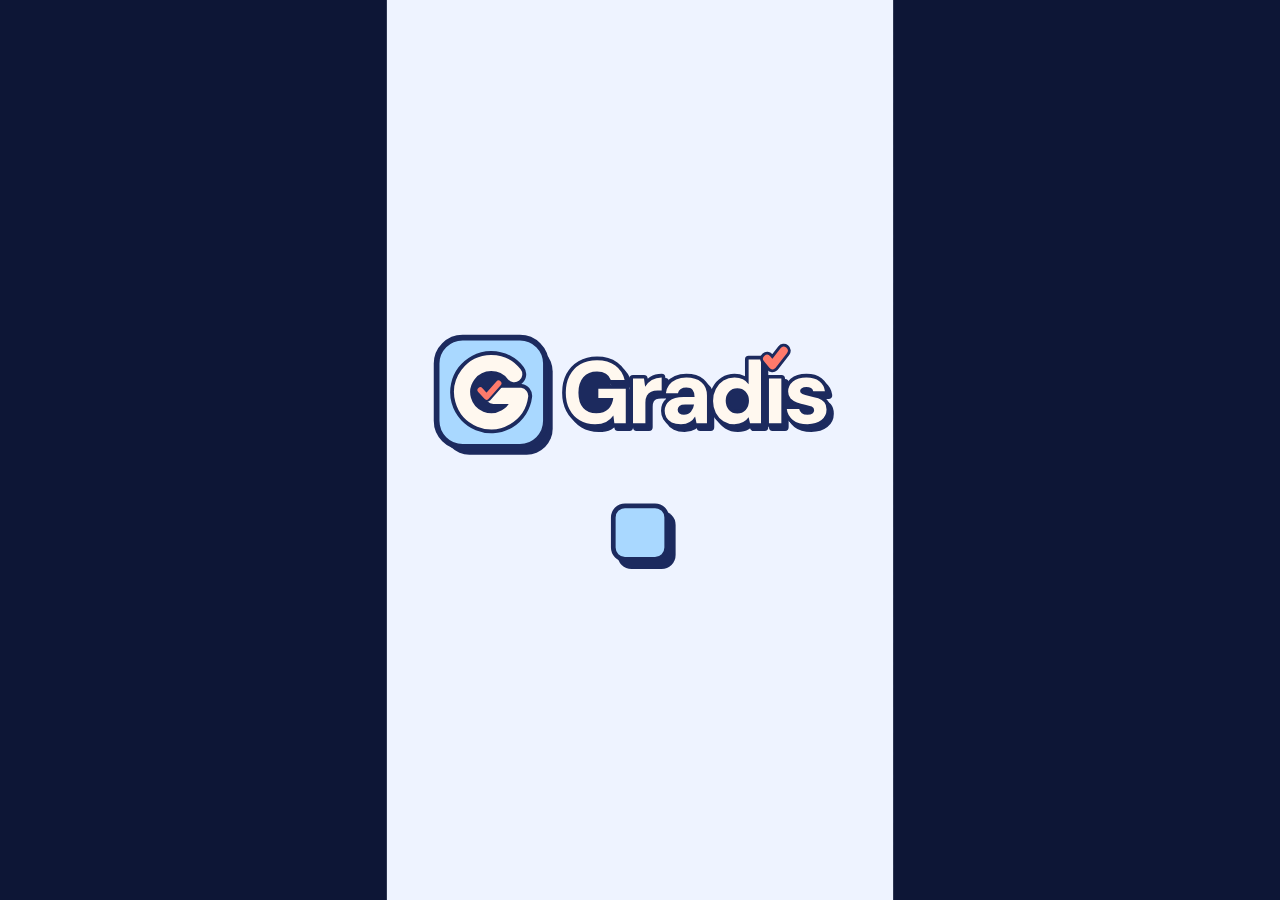
==== index.html @ 7aa8ae14 "update" ====
<!DOCTYPE html>
<html lang="en"><head><meta charset="utf-8">
<meta name="viewport" content="width=device-width,initial-scale=1,viewport-fit=cover,interactive-widget=resizes-content">
<title>Gradis</title>
<meta name="description" content="Gradis: practise quizzes, track your grades.">
<meta name="theme-color" content="#1c2a5e">
<meta name="mobile-web-app-capable" content="yes"><meta name="apple-mobile-web-app-capable" content="yes">
<meta name="apple-mobile-web-app-status-bar-style" content="black-translucent"><meta name="apple-mobile-web-app-title" content="Gradis">
<link rel="manifest" href="manifest.webmanifest">
<link rel="icon" type="image/png" sizes="32x32" href="icons/favicon-32.png">
<link rel="apple-touch-icon" href="icons/apple-touch-icon.png">
<link rel="stylesheet" href="css/fonts.css">
<link rel="stylesheet" href="css/style.css">
</head><body>
<div id="st"><div id="app"></div></div>
<noscript><p style="color:#fff;padding:24px;font-family:sans-serif">Gradis needs JavaScript to run.</p></noscript>
<script src="js/util.js"></script>
<script src="js/logo.js"></script>
<script src="js/store.js"></script>
<script src="js/marking.js"></script>
<script src="js/screens.js"></script>
<script src="js/quiz.js"></script>
<script src="js/events.js"></script>
<script src="js/main.js"></script>
</body></html>
---- css/fonts.css ----
/* DM Sans (SIL Open Font License 1.1, see fonts/OFL.txt) - bundled so the app works offline */
@font-face{font-family:'DM Sans';font-style:normal;font-weight:500;font-display:swap;src:url(../fonts/DMSans-Medium.woff2) format('woff2')}
@font-face{font-family:'DM Sans';font-style:normal;font-weight:700;font-display:swap;src:url(../fonts/DMSans-Bold.woff2) format('woff2')}
@font-face{font-family:'DM Sans';font-style:normal;font-weight:800;font-display:swap;src:url(../fonts/DMSans-ExtraBold.woff2) format('woff2')}
---- css/style.css ----
*{box-sizing:border-box;margin:0;padding:0;-webkit-tap-highlight-color:transparent}
:root{--navy:#1c2a5e;--y:#ffcb3d;--yd:#c98a00;--cor:#ff7a59;--cord:#c4492b;--teal:#2fb5a3;--teald:#1d8174;--blu:#5b8cff;--blud:#3a5fc4;--sh:#7d97d1;--bg:#eef3ff;--ink2:#5b6a9a;--ok:#2fb5a3;--bad:#ff7a59;--part:#ffcb3d}
html,body{width:100%;height:100%;position:fixed;inset:0;background:var(--bg);overflow:hidden;font-family:'DM Sans',system-ui,sans-serif;color:var(--navy)}
button{font-family:inherit;color:inherit}
#st{position:fixed;left:0;top:0;width:100vw;height:100vh;transform-origin:0 0;overflow:hidden;background:var(--bg);
 background-image:radial-gradient(rgba(91,140,255,.22) 1.6px,transparent 1.8px);background-size:24px 24px}
.scr{position:absolute;inset:0;display:flex;flex-direction:column}
/* page transitions: new screen slides in, the old one slides out and fades (direction set from JS: --dx / --ox) */
.scr.an{animation:pin .36s cubic-bezier(.22,1,.36,1) both}
.scr.out{pointer-events:none;animation:pout .24s cubic-bezier(.5,0,1,1) both}
@keyframes pin{from{opacity:0;transform:translateX(var(--dx,38px))}}
@keyframes pout{to{opacity:0;transform:translateX(var(--ox,-26px))}}
.body{flex:1;overflow-y:auto;padding:0 20px 24px;scrollbar-width:none}
.body::-webkit-scrollbar{display:none}
/* shared bits */
.card{background:#fff;border-radius:16px;box-shadow:1px 1px 0 var(--sh),2px 2px 0 var(--sh),3px 3px 0 var(--sh),4px 4px 0 var(--sh)}
.btn{height:60px;border-radius:15px;border:0;font:800 17px 'DM Sans';letter-spacing:.06em;cursor:pointer;color:var(--navy);background:var(--y);box-shadow:1px 1px 0 var(--yd),2px 2px 0 var(--yd),3px 3px 0 var(--yd),4px 4px 0 var(--yd);transition:transform .08s,box-shadow .08s}
.btn:active:not(.off){transform:translate(3px,3px);box-shadow:1px 1px 0 var(--yd)}
.btn.w{background:#fff;box-shadow:1px 1px 0 var(--sh),2px 2px 0 var(--sh),3px 3px 0 var(--sh),4px 4px 0 var(--sh)}
.btn.w:active:not(.off){box-shadow:1px 1px 0 var(--sh)}
.btn.off{background:#dfe6f7;color:#97a5c9;box-shadow:1px 1px 0 #c3cde8,2px 2px 0 #c3cde8,3px 3px 0 #c3cde8,4px 4px 0 #c3cde8;cursor:not-allowed}
.btn.nope{animation:nope .35s}
@keyframes nope{25%{transform:translateX(-7px)}75%{transform:translateX(7px)}}
.chip{display:inline-flex;align-items:center;gap:6px;height:28px;padding:0 11px;border-radius:9px;font:800 11px 'DM Sans';letter-spacing:.09em;background:#e3ebff;color:var(--navy)}
.chip.y{background:var(--y)}.chip.t{background:#cdf1ec;color:var(--teald)}.chip.c{background:#ffdcd2;color:var(--cord)}.chip.n{background:var(--navy);color:#fff}
.lbl{font:800 11px 'DM Sans';letter-spacing:.2em;color:var(--ink2)}
.iconb{width:44px;height:44px;border-radius:13px;border:0;background:#fff;display:grid;place-items:center;cursor:pointer;box-shadow:1px 1px 0 var(--sh),2px 2px 0 var(--sh),3px 3px 0 var(--sh)}
.iconb:active{transform:translate(2px,2px);box-shadow:1px 1px 0 var(--sh)}
.iconb svg{width:22px;height:22px}
.toast{position:absolute;left:50%;bottom:120px;transform:translateX(-50%);background:var(--navy);color:#fff;font:800 12px 'DM Sans';letter-spacing:.12em;padding:10px 16px;border-radius:10px;z-index:50;white-space:nowrap;animation:ts 1.8s forwards;box-shadow:2px 2px 0 #0d1636}
@keyframes ts{0%{opacity:0;transform:translate(-50%,10px)}12%,80%{opacity:1;transform:translate(-50%,0)}100%{opacity:0}}
/* home */
.top{display:flex;align-items:center;gap:12px;padding:26px 20px 14px}
.logo{display:flex;align-items:center;gap:10px;flex:1}
.lm{width:44px;height:44px;border-radius:13px;background:var(--navy);display:grid;place-items:center;color:var(--y);font:800 26px 'DM Sans';box-shadow:1px 1px 0 #0d1636,2px 2px 0 #0d1636,3px 3px 0 #0d1636}
.lw{font:800 26px 'DM Sans';letter-spacing:.01em}
.hi{padding:6px 20px 14px}.hi h1{font-size:30px;font-weight:800;line-height:1.1}.hi p{font-weight:700;color:var(--ink2);margin-top:6px;font-size:15px}
.cont{display:flex;align-items:center;gap:14px;padding:16px;margin:0 20px 22px;cursor:pointer;background:var(--navy);color:#fff;box-shadow:1px 1px 0 #0d1636,2px 2px 0 #0d1636,3px 3px 0 #0d1636,4px 4px 0 #0d1636}
.cont b{font-size:19px;display:block}.cont small{font-weight:700;opacity:.75;font-size:13px}
.ring{width:56px;height:56px;border-radius:50%;display:grid;place-items:center;flex:none;font:800 14px 'DM Sans'}
.ring i{width:42px;height:42px;border-radius:50%;background:#fff;color:var(--navy);display:grid;place-items:center;font-style:normal}
.sgrid{display:grid;grid-template-columns:1fr 1fr;gap:16px;padding:0 20px}
.sc{padding:16px 14px 14px;cursor:pointer;position:relative;color:#fff;border-radius:18px;overflow:hidden;min-height:176px;display:flex;flex-direction:column}
.sc .ib{width:60px;height:60px;border-radius:16px;background:rgba(255,255,255,.22);display:grid;place-items:center;margin-bottom:12px}
.sc .ib svg{width:38px;height:38px}
.sc b{font-size:21px;font-weight:800;display:block}.sc small{font-weight:700;opacity:.85;font-size:13px;margin-top:2px}
.sc .pr{margin-top:auto;height:10px;border-radius:6px;background:rgba(0,0,0,.18);overflow:hidden}.sc .pr i{display:block;height:100%;background:#fff;border-radius:6px}
.sc:active{transform:translate(2px,2px)}
.sc.soon{background:#dfe6f7!important;color:#97a5c9;box-shadow:1px 1px 0 #c3cde8,2px 2px 0 #c3cde8,3px 3px 0 #c3cde8,4px 4px 0 #c3cde8;cursor:default}
.nav{display:flex;gap:12px;padding:12px 20px 22px;background:linear-gradient(180deg,transparent,var(--bg) 30%)}
.nav button{flex:1;height:58px;border-radius:15px;border:0;font:800 14px 'DM Sans';letter-spacing:.08em;background:#fff;color:var(--ink2);cursor:pointer;box-shadow:1px 1px 0 var(--sh),2px 2px 0 var(--sh),3px 3px 0 var(--sh);display:flex;align-items:center;justify-content:center;gap:8px}
.nav button svg{width:22px;height:22px}
.nav button.on{background:var(--navy);color:#fff;box-shadow:1px 1px 0 #0d1636,2px 2px 0 #0d1636,3px 3px 0 #0d1636}
/* header for inner pages */
.ph{display:flex;align-items:center;gap:12px;padding:24px 20px 14px}
.ph h2{flex:1;font-size:24px;font-weight:800}
.hero{margin:0 20px 18px;padding:20px;color:#fff;border-radius:18px;position:relative;overflow:hidden}
.hero h1{font-size:30px;font-weight:800;line-height:1.1}.hero p{font-weight:700;opacity:.9;margin-top:6px}
.qrow{display:flex;align-items:center;gap:14px;padding:14px;margin-bottom:14px;cursor:pointer}
.qrow:active{transform:translate(2px,2px)}
.qn{width:52px;height:52px;border-radius:14px;color:#fff;display:grid;place-items:center;font:800 20px 'DM Sans';flex:none}
.qrow b{font-size:18px;display:block}.qrow .chips{display:flex;gap:6px;flex-wrap:wrap;margin-top:7px}
.gr{width:46px;height:46px;border-radius:12px;background:var(--y);display:grid;place-items:center;font:800 22px 'DM Sans';flex:none;box-shadow:1px 1px 0 var(--yd),2px 2px 0 var(--yd)}
.gr.n{background:#e3ebff;color:var(--ink2);box-shadow:none;font-size:13px}
/* landing */
.stats{display:grid;grid-template-columns:repeat(3,1fr);gap:12px;margin:0 20px 16px}
.stat{padding:12px 6px;text-align:center}.stat b{display:block;font-size:24px;font-weight:800}.stat small{font:800 10px 'DM Sans';letter-spacing:.14em;color:var(--ink2)}
.seg3{display:grid;grid-template-columns:repeat(3,1fr);gap:8px;margin:8px 20px 6px}
.seg3 button{min-height:76px;border-radius:14px;border:0;background:#fff;cursor:pointer;padding:8px 4px;box-shadow:1px 1px 0 var(--sh),2px 2px 0 var(--sh),3px 3px 0 var(--sh);font:800 14px 'DM Sans';display:flex;flex-direction:column;align-items:center;gap:3px}
.seg3 button small{font:700 10px 'DM Sans';color:var(--ink2);line-height:1.25;padding:0 4px}
.seg3 button.on{background:var(--y);box-shadow:1px 1px 0 var(--yd),2px 2px 0 var(--yd),3px 3px 0 var(--yd)}.seg3 button.on small{color:var(--navy)}
.inst{padding:16px 18px;margin:16px 20px 0}.inst li{margin:8px 0 0 18px;font-weight:600;font-size:14px;line-height:1.35}
.foot{padding:12px 20px 24px;display:flex;gap:12px;flex:none}
.foot .btn{flex:1}
/* quiz */
.qtop{display:flex;align-items:center;gap:12px;padding:22px 20px 10px;flex:none}
.segs{flex:1;display:flex;gap:5px}
.segs i{flex:1;height:10px;border-radius:5px;background:#d4def5}
.segs i.d{background:var(--navy)}.segs i.cur{background:var(--y);box-shadow:0 0 0 2px var(--navy)}.segs i.ok{background:var(--ok)}.segs i.bad{background:var(--bad)}.segs i.part{background:var(--part)}
.tmr{height:38px;padding:0 12px;border-radius:11px;background:var(--navy);color:#fff;font:800 16px 'DM Sans';display:flex;align-items:center;gap:6px;min-width:84px;justify-content:center}
.tmr.u{background:var(--cor);animation:ur .6s ease-in-out infinite alternate}
@keyframes ur{to{transform:scale(1.07)}}
.qmeta{display:flex;gap:8px;align-items:center;margin:6px 0 12px;flex-wrap:wrap}
.qcard{padding:18px 18px;font-size:19px;font-weight:700;line-height:1.4;margin-bottom:16px}
.qcard pre{background:#eef3ff;border-radius:10px;padding:10px 12px;font:600 14px/1.5 ui-monospace,Menlo,monospace;margin-top:10px;white-space:pre;overflow:auto}
.qcard code{background:#eef3ff;border-radius:6px;padding:1px 6px;font:700 .85em ui-monospace,Menlo,monospace}
.mx{font-family:'STIX Two Text','Times New Roman',serif;font-style:italic;font-weight:600}
.qimg{margin-top:12px;border-radius:12px;background:#fff;border:2px solid #d4def5;padding:8px}
.opt{display:flex;align-items:center;gap:12px;width:100%;min-height:62px;padding:10px 14px;margin-bottom:12px;border:0;border-radius:15px;background:#fff;text-align:left;font:700 17px 'DM Sans';cursor:pointer;box-shadow:1px 1px 0 var(--sh),2px 2px 0 var(--sh),3px 3px 0 var(--sh);transition:transform .08s}
.opt:active{transform:translate(2px,2px)}
.opt .k{width:36px;height:36px;border-radius:10px;background:#e3ebff;display:grid;place-items:center;font:800 15px 'DM Sans';flex:none}
.opt.sel{background:#fff6d6;box-shadow:0 0 0 3px var(--y),1px 1px 0 var(--yd),2px 2px 0 var(--yd),3px 3px 0 var(--yd)}.opt.sel .k{background:var(--y)}
.opt.ok{background:#d9f5f0;box-shadow:0 0 0 3px var(--ok),2px 2px 0 var(--teald)}.opt.ok .k{background:var(--ok);color:#fff}
.opt.bad{background:#ffe3dc;box-shadow:0 0 0 3px var(--bad),2px 2px 0 var(--cord)}.opt.bad .k{background:var(--bad);color:#fff}
.opt.miss{box-shadow:0 0 0 3px var(--ok) inset,1px 1px 0 var(--sh)}
.opt.lock{cursor:default}
.opt .cb{border-radius:8px}
.tf{display:grid;grid-template-columns:1fr 1fr;gap:14px}
.tf .opt{min-height:120px;flex-direction:column;justify-content:center;font-size:24px;margin:0}.tf .opt .k{width:54px;height:54px;font-size:26px;border-radius:15px}
.note{font:700 15px/1.35 'DM Sans';color:var(--navy);opacity:.82;margin:0 0 14px;letter-spacing:.01em}
.inp{width:100%;height:60px;border-radius:14px;border:3px solid #c3cde8;background:#fff;padding:0 16px;font:700 20px 'DM Sans';color:var(--navy);outline:none}
.inp:focus{border-color:var(--blu);box-shadow:0 0 0 4px rgba(91,140,255,.25)}
.inp.ok{border-color:var(--ok);background:#d9f5f0}.inp.bad{border-color:var(--bad);background:#ffe3dc}
.gw{white-space:nowrap}.gw .gap{margin-right:1px}.gap{display:inline-block;width:92px;height:40px;vertical-align:middle;margin:0 4px;border-radius:10px;border:3px solid #c3cde8;background:#f4f7ff;text-align:center;font:800 18px 'DM Sans';color:var(--navy);outline:none}
.gap:focus{border-color:var(--blu)}.gap.ok{border-color:var(--ok);background:#d9f5f0}.gap.bad{border-color:var(--bad);background:#ffe3dc}
.nrow{display:flex;gap:12px}.nrow .inp:first-child{flex:1}.nrow .u{width:130px;flex:none;text-align:center}
.mt{display:grid;grid-template-columns:1fr 1fr;gap:14px}
.mi{position:relative;min-height:70px;padding:10px 12px 10px 14px;border-radius:14px;background:#fff;border:0;text-align:left;font:700 15px/1.25 'DM Sans';cursor:pointer;margin-bottom:12px;width:100%;box-shadow:1px 1px 0 var(--sh),2px 2px 0 var(--sh),3px 3px 0 var(--sh);border-left:10px solid #d4def5}
.mi.act{box-shadow:0 0 0 3px var(--navy),2px 2px 0 var(--navy)}
.mi.p{border-left-color:var(--pc);background:color-mix(in srgb,var(--pc) 16%,#fff)}
.mi .pn{display:inline-grid;place-items:center;width:24px;height:24px;border-radius:7px;color:#fff;font:800 13px 'DM Sans';margin-right:9px;vertical-align:middle}.mi{padding-right:40px}.mi .b{position:absolute;right:8px;top:8px;width:24px;height:24px;border-radius:50%;background:var(--pc);color:#fff;font:800 12px 'DM Sans';display:grid;place-items:center}
.mi.ok{outline:3px solid var(--ok)}.mi.bad{outline:3px solid var(--bad)}
.ord{display:flex;align-items:center;gap:10px;min-height:68px;padding:10px 10px 10px 12px;margin-bottom:12px;border-radius:15px;background:#fff;font:700 15px/1.3 'DM Sans';box-shadow:1px 1px 0 var(--sh),2px 2px 0 var(--sh),3px 3px 0 var(--sh);touch-action:none}
.ord .n{width:34px;height:34px;border-radius:10px;background:var(--navy);color:#fff;display:grid;place-items:center;font:800 15px 'DM Sans';flex:none}
.ord .t{flex:1}.ord .hd{width:34px;height:44px;display:grid;place-items:center;cursor:grab;color:#97a5c9;flex:none}
.ord .ar{display:flex;flex-direction:column;gap:4px}.ord .ar button{width:34px;height:20px;border:0;border-radius:6px;background:#e3ebff;cursor:pointer;display:grid;place-items:center;font-size:11px}
.ord.drag{transform:scale(1.03);box-shadow:0 0 0 3px var(--y),6px 10px 18px rgba(28,42,94,.25);z-index:3;position:relative}
.ord.ok{outline:3px solid var(--ok)}.ord.bad{outline:3px solid var(--bad)}
.dia{position:relative}.dia svg,.qimg svg{width:100%;height:auto;display:block}
.dia .dot{position:absolute;width:52px;height:52px;margin:-26px 0 0 -26px;border-radius:50%;border:3px dashed var(--blu);background:rgba(91,140,255,.18);display:grid;place-items:center;font:800 14px 'DM Sans';cursor:pointer;color:var(--blud);animation:dp 1.4s ease-in-out infinite}
@keyframes dp{50%{box-shadow:0 0 0 7px rgba(91,140,255,.2)}}
.dia .dot.f{animation:none;border-style:solid;background:var(--navy);color:#fff;width:auto;min-width:64px;height:34px;border-radius:12px;margin:-17px 0 0 -32px;padding:0 10px;border-color:var(--navy);box-shadow:1px 1px 0 #0d1636,2px 2px 0 #0d1636}
.dia .dot.f.ok{background:var(--ok);border-color:var(--ok);box-shadow:1px 1px 0 var(--teald)}.dia .dot.f.bad{background:var(--bad);border-color:var(--bad);box-shadow:1px 1px 0 var(--cord)}
.dia .dot.sel{border-color:var(--navy)}
.tray{display:flex;gap:10px;flex-wrap:wrap;min-height:54px;padding:10px;border-radius:14px;background:#dfe7fb;border:2px dashed #aab9e0}
.lab{height:42px;padding:0 16px;border:0;border-radius:12px;background:#fff;font:800 15px 'DM Sans';cursor:pointer;box-shadow:1px 1px 0 var(--sh),2px 2px 0 var(--sh),3px 3px 0 var(--sh)}
.lab.sel{background:var(--y);box-shadow:1px 1px 0 var(--yd),2px 2px 0 var(--yd),3px 3px 0 var(--yd);transform:translateY(-3px)}
.gridw{overflow-x:auto;margin-bottom:14px;border-radius:14px}
table.g{border-collapse:separate;border-spacing:0;width:100%;background:#fff;border-radius:14px;overflow:hidden;box-shadow:1px 1px 0 var(--sh),2px 2px 0 var(--sh),3px 3px 0 var(--sh)}
table.g th{background:var(--navy);color:#fff;font:800 12px 'DM Sans';letter-spacing:.08em;padding:10px 8px;text-align:center}
table.g td{padding:6px;text-align:center;font:700 15px 'DM Sans';border-top:2px solid #e3ebff;min-width:70px}
table.g td.gv{background:#f1f5ff;color:var(--ink2)}
table.g input,table.g select{width:100%;height:42px;border-radius:10px;border:3px solid #c3cde8;background:#fff;text-align:center;font:800 16px 'DM Sans';color:var(--navy);outline:none}
table.g input:focus,table.g select:focus{border-color:var(--blu)}
table.g .ok{border-color:var(--ok);background:#d9f5f0}table.g .bad{border-color:var(--bad);background:#ffe3dc}
table.g small{display:block;font:800 11px 'DM Sans';color:var(--teald);margin-top:2px}
.qq{padding:14px 16px;margin-bottom:12px;border-radius:12px;background:#fff;border-left:8px solid var(--blu);font-weight:700;line-height:1.4;box-shadow:1px 1px 0 var(--sh),2px 2px 0 var(--sh)}
.qq b{display:block;font:800 10px 'DM Sans';letter-spacing:.18em;color:var(--ink2);margin-bottom:4px}
.part{padding:14px;margin-bottom:14px}
.part h4{display:flex;align-items:center;gap:8px;font-size:15px;font-weight:700;line-height:1.35;margin-bottom:10px}.part h4 span{width:28px;height:28px;border-radius:8px;background:var(--navy);color:#fff;display:grid;place-items:center;font-weight:800;flex:none}
.part textarea{width:100%;height:80px;border-radius:12px;border:3px solid #c3cde8;padding:10px 12px;font:600 15px 'DM Sans';color:var(--navy);resize:none;outline:none}
.part textarea:focus{border-color:var(--blu)}
.ms{margin-top:10px;display:flex;flex-direction:column;gap:8px}
.ms button{display:flex;gap:10px;align-items:center;text-align:left;border:0;border-radius:12px;padding:10px 12px;background:#eef3ff;font:600 13px/1.3 'DM Sans';cursor:pointer}
.ms button i{width:24px;height:24px;border-radius:7px;background:#fff;border:2px solid #aab9e0;flex:none;display:grid;place-items:center;font-style:normal;font-weight:800}
.ms button.t{background:#d9f5f0}.ms button.t i{background:var(--ok);border-color:var(--ok);color:#fff}
.assert .qq{border-left-color:var(--cor)}.assert .qq.r{border-left-color:var(--teal)}
/* feedback + footer */
.fb{border-radius:16px;padding:14px 16px;margin-top:6px;margin-bottom:12px;animation:fbin .35s cubic-bezier(.3,1.4,.5,1)}
@keyframes fbin{from{opacity:0;transform:translateY(14px) scale(.97)}}
.fb.ok{background:#d9f5f0;box-shadow:1px 1px 0 var(--teald),2px 2px 0 var(--teald),3px 3px 0 var(--teald)}.fb.bad{background:#ffe3dc;box-shadow:1px 1px 0 var(--cord),2px 2px 0 var(--cord),3px 3px 0 var(--cord)}.fb.part{background:#fff3cc;box-shadow:1px 1px 0 var(--yd),2px 2px 0 var(--yd),3px 3px 0 var(--yd)}.fb.study{background:#e3ebff;box-shadow:1px 1px 0 var(--sh),2px 2px 0 var(--sh),3px 3px 0 var(--sh)}
.fb h3{display:flex;align-items:center;gap:8px;font-size:19px;font-weight:800}
.fb h3 em{font-style:normal;margin-left:auto;font-size:15px;background:rgba(255,255,255,.7);padding:3px 10px;border-radius:9px}
.fb p{font-weight:600;font-size:14.5px;line-height:1.45;margin-top:7px}
.fb .ac{font-weight:800;font-size:14px;margin-top:8px}
.qfoot{flex:none;padding:10px 20px 22px;background:linear-gradient(180deg,rgba(238,243,255,0),var(--bg) 22%)}
.conf{margin-bottom:12px}
.conf .lbl{display:block;margin-bottom:7px;text-align:center}
.conf .row{display:grid;grid-template-columns:repeat(3,1fr);gap:9px}
.conf button{height:56px;border:0;border-radius:13px;background:#fff;font:800 14px 'DM Sans';cursor:pointer;box-shadow:1px 1px 0 var(--sh),2px 2px 0 var(--sh),3px 3px 0 var(--sh);display:flex;flex-direction:column;align-items:center;justify-content:center;gap:3px}
.conf button small{font:800 10px 'DM Sans';letter-spacing:.06em;color:var(--ink2)}
.conf button .bars{display:flex;gap:3px;align-items:flex-end;height:14px}.conf button .bars i{width:6px;border-radius:2px;background:#c3cde8}
.conf button.on{background:var(--navy);color:#fff;box-shadow:1px 1px 0 #0d1636,2px 2px 0 #0d1636,3px 3px 0 #0d1636;transform:translateY(-3px)}.conf button.on small{color:#c9d5ff}.conf button.on .bars i{background:var(--y)}
.conf button:active{transform:translate(2px,2px)}
.conf.lock button{pointer-events:none;opacity:.6}.conf.lock button.on{opacity:1}
.frow{display:flex;gap:12px}.frow .btn{flex:1}.frow .btn.hint{flex:none;width:100px;height:60px;font-size:14px}
.hbox{background:#fff6d6;border-left:8px solid var(--y);border-radius:12px;padding:12px 14px;font-weight:700;font-size:14px;line-height:1.4;margin-bottom:12px;animation:fbin .3s}
/* result */
.rt{padding:18px 20px 0;text-align:center}
.stamp{width:150px;height:150px;border-radius:50%;margin:8px auto 12px;display:grid;place-items:center;background:var(--y);color:var(--navy);font:800 84px 'DM Sans';box-shadow:1px 1px 0 var(--yd),2px 2px 0 var(--yd),3px 3px 0 var(--yd),4px 4px 0 var(--yd),5px 5px 0 var(--yd),6px 6px 0 var(--yd);animation:stp .6s cubic-bezier(.3,1.6,.5,1) both;transform:rotate(-6deg);position:relative}
.stamp:after{content:"";position:absolute;inset:9px;border-radius:50%;border:3px dashed rgba(28,42,94,.35)}
@keyframes stp{from{transform:scale(2.4) rotate(14deg);opacity:0}}
.rt h1{font-size:30px;font-weight:800}.rt p{font-weight:700;color:var(--ink2);margin-top:4px}
.sc2{display:grid;grid-template-columns:1fr 1fr;gap:14px;margin:18px 20px 14px}
.sc2 .card{padding:14px 10px;text-align:center}.sc2 b{display:block;font-size:34px;font-weight:800;line-height:1}.sc2 small{display:block;font:800 10px 'DM Sans';letter-spacing:.16em;color:var(--ink2);margin-top:6px}
.cal{margin:0 20px 14px;padding:16px}
.cal h4{display:flex;align-items:center;font-size:15px;font-weight:800}.cal h4 em{margin-left:auto;font-style:normal;font-size:22px}
.gauge{position:relative;height:18px;border-radius:9px;background:linear-gradient(90deg,var(--cor),#ffd9a0 45%,var(--teal));margin:14px 0 8px}
.gauge i{position:absolute;top:-6px;width:8px;height:30px;border-radius:4px;background:var(--navy);box-shadow:0 0 0 3px #fff;margin-left:-4px;transition:left .8s cubic-bezier(.3,1.4,.5,1)}
.cal p{font-weight:600;font-size:13.5px;line-height:1.4;color:var(--ink2)}
.strip{display:flex;gap:8px;margin:0 20px 14px}
.strip button{flex:1;height:46px;border-radius:12px;border:0;font:800 16px 'DM Sans';color:#fff;cursor:pointer;box-shadow:1px 1px 0 rgba(0,0,0,.25),2px 2px 0 rgba(0,0,0,.25)}
.strip .ok{background:var(--ok)}.strip .bad{background:var(--bad)}.strip .part{background:var(--part);color:var(--navy)}
/* review */
.rv{padding:14px 16px;margin-bottom:16px}
.rv .h{display:flex;align-items:center;gap:8px;margin-bottom:8px}
.rv .h .n{width:30px;height:30px;border-radius:9px;color:#fff;display:grid;place-items:center;font-weight:800;font-size:14px}
.rv .h em{margin-left:auto;font-style:normal;font:800 13px 'DM Sans'}
.rv .q{font-weight:700;font-size:15px;line-height:1.4;margin-bottom:10px}
.rv .a{display:flex;gap:8px;font-weight:700;font-size:13.5px;line-height:1.35;margin-bottom:6px}.rv .a b{flex:none;width:62px;font:800 10px 'DM Sans';letter-spacing:.12em;color:var(--ink2);padding-top:2px}
.rv .a.y span{color:var(--cord)}.rv .a.c span{color:var(--teald)}
.rv .ex{margin-top:8px;background:#eef3ff;border-radius:10px;padding:10px 12px;font-weight:600;font-size:13px;line-height:1.45}
.flag{display:flex;align-items:center;gap:8px;background:var(--cor);color:#fff;font:800 11px 'DM Sans';letter-spacing:.12em;padding:7px 12px;border-radius:10px;margin:0 0 10px;width:max-content}
.pad{padding:22px 20px 0}.rowl{display:flex;justify-content:space-between;align-items:center;margin-bottom:12px}
.lnk{border:0;background:none;font:800 11px 'DM Sans';letter-spacing:.14em;color:var(--blud);cursor:pointer}
.sc2.stats{grid-template-columns:repeat(3,1fr);gap:12px;margin:0 20px 6px}.stats .card{padding:14px 8px}.stats b{font-size:28px}
.lat{display:flex;align-items:center;gap:14px;padding:16px;color:#fff;cursor:pointer;border-radius:18px;margin-bottom:14px}
.lat .ib{width:56px;height:56px;border-radius:15px;background:rgba(255,255,255,.22);display:grid;place-items:center}.lat .ib svg{width:36px;height:36px}
.lat b{font-size:22px;font-weight:800;display:block}.lat small{font-weight:700;opacity:.9;font-size:13px}
.nxt{display:flex;align-items:center;gap:12px;padding:12px 14px;cursor:pointer}.nxt .qn{width:44px;height:44px;border-radius:12px;display:grid;place-items:center;color:#fff;font:800 17px 'DM Sans';flex:none}
.nxt b{font-size:16px;display:block}.nxt small{font:800 10px 'DM Sans';letter-spacing:.16em;color:var(--ink2)}
.bs{display:flex;align-items:center;gap:12px;padding:12px 14px;margin-bottom:12px;cursor:pointer}.bs b{font-size:16px;display:block;margin-bottom:7px}.bs .pc{font-weight:800;font-size:18px}
.rk{width:34px;height:34px;border-radius:10px;display:grid;place-items:center;color:#fff;font:800 16px 'DM Sans';flex:none}
.bar{height:9px;border-radius:5px;background:#e3ebff;overflow:hidden}.bar i{display:block;height:100%;border-radius:5px}
.needs{display:flex;align-items:center;gap:10px;padding:12px 14px;cursor:pointer;margin-bottom:12px;background:#fff4f0}.needs b{font-size:16px}.needs small{font-weight:700;color:var(--ink2);font-size:12.5px}.needs .go{margin-left:auto;font:800 22px 'DM Sans'}
.srch{display:flex;align-items:center;gap:10px;margin:2px 20px 12px;height:54px;border-radius:15px;background:#fff;padding:0 16px;box-shadow:1px 1px 0 var(--sh),2px 2px 0 var(--sh),3px 3px 0 var(--sh)}
.srch svg{width:20px;height:20px;flex:none}.srch input{flex:1;border:0;outline:0;background:none;font:700 17px 'DM Sans';color:var(--navy);min-width:0}
.flt{display:flex;gap:8px;padding:0 20px 8px}.flt button{height:34px;padding:0 14px;border-radius:10px;border:0;background:#e3ebff;color:var(--ink2);font:800 11px 'DM Sans';letter-spacing:.1em;cursor:pointer}.flt button.on{background:var(--navy);color:#fff}
.az{font:800 12px 'DM Sans';letter-spacing:.2em;color:var(--ink2);margin:10px 0 8px}
.srow{display:flex;align-items:center;gap:14px;padding:12px 14px;margin-bottom:12px;cursor:pointer}.srow b{font-size:17px;display:block}.srow small{font-weight:700;color:var(--ink2);font-size:12.5px;display:block;margin:1px 0 7px}
.sq{width:50px;height:50px;border-radius:14px;display:grid;place-items:center;flex:none}.sq svg{width:30px;height:30px}.gr.sm{width:44px;height:44px;font-size:22px}
.empty{text-align:center;padding:50px 0}.empty b{display:block;font-size:19px}.empty small{font-weight:700;color:var(--ink2)}
.slider{display:flex;gap:12px;overflow-x:auto;scroll-snap-type:x mandatory;padding:0 20px 10px;scroll-padding-left:20px;scrollbar-width:none}.slider::-webkit-scrollbar{display:none}
.slider .sl{flex:0 0 100%;margin:0;scroll-snap-align:start;box-sizing:border-box;min-width:0}.slider .sl small{display:block}.slider .sl b{overflow:hidden;text-overflow:ellipsis;white-space:nowrap}
.dots{display:flex;justify-content:center;gap:7px;margin:2px 0 6px}.dots i{width:8px;height:8px;border-radius:50%;background:#c3cde8;transition:all .2s}.dots i.on{width:22px;border-radius:5px;background:var(--navy)}
.dt{display:flex;gap:6px;padding:5px;border-radius:15px;background:#dfe7fb;margin-bottom:10px}.dt button{flex:1;height:40px;border-radius:11px;border:0;background:none;font:800 11px 'DM Sans';letter-spacing:.1em;color:var(--ink2);cursor:pointer}.dt button.on{background:var(--navy);color:#fff;box-shadow:1px 1px 0 #0d1636,2px 2px 0 #0d1636}
.dcap{display:flex;justify-content:space-between;align-items:center;font:700 13px 'DM Sans';color:var(--ink2);margin:0 2px 12px}.lg{display:flex;align-items:center;gap:6px;font:800 10px 'DM Sans';letter-spacing:.1em;text-transform:uppercase}.lg i{width:18px;height:4px;border-radius:2px;background:var(--navy)}.lg i.p{background:#97a5c9;margin-left:6px}
.tiles{display:grid;grid-template-columns:repeat(3,1fr);gap:12px;margin-bottom:16px}.tl{padding:12px 8px 10px;text-align:center;min-height:104px;display:flex;flex-direction:column;align-items:center;justify-content:space-between}
.tl small{font:800 9.5px 'DM Sans';letter-spacing:.13em;color:var(--ink2)}.tl b{font-size:28px;font-weight:800;line-height:1.05;display:block}.tl b.nm{font-size:16px;line-height:1.15;padding:4px 0}
.dl{font:800 11px 'DM Sans';font-style:normal;letter-spacing:.05em;padding:3px 8px;border-radius:8px;min-height:20px}.dl.up{background:#cdf1ec;color:#157060}.dl.dn{background:#ffdcd2;color:#b53a1e}.dl.n{background:#e3ebff;color:var(--ink2)}.dl.x{padding:0}
.tl.upb b{color:#157060}.tl.dnb b{color:#b53a1e}
.chw{padding:14px 14px 8px;margin-bottom:16px}.chw .lbl{margin-bottom:4px}.chart{width:100%;display:block}
.ranks{display:grid;grid-template-columns:repeat(3,1fr);gap:12px}.rc{padding:12px 10px 12px;cursor:pointer;min-height:132px;display:flex;flex-direction:column}.rc small{font:800 9.5px 'DM Sans';letter-spacing:.13em;color:var(--ink2)}.rc b{font-size:14px;font-weight:800;line-height:1.15;margin:4px 0 auto;display:block}
.rc .g{display:flex;align-items:baseline;gap:6px;font:800 28px 'DM Sans';margin:8px 0 6px}.rc .g span{font-size:14px;color:var(--ink2)}.rc.e{opacity:.55;cursor:default;border-left:9px solid #c3cde8}.rc.e span{font-weight:700;font-size:12px;color:var(--ink2);margin-top:auto}
.gp{padding:16px 14px}.gpath{display:flex;align-items:center;flex-wrap:wrap;gap:4px 2px}.gc{min-width:40px;height:40px;padding:0 8px;border-radius:11px;display:grid;place-items:center;font:800 18px 'DM Sans';color:var(--navy);box-shadow:1px 1px 0 rgba(0,0,0,.25),2px 2px 0 rgba(0,0,0,.25)}.ar{font:800 18px 'DM Sans';color:var(--ink2);margin:0 3px}
.gsum{margin-top:14px;font:800 14px 'DM Sans'}.gsum.up{color:#157060}.gsum.dn{color:#b53a1e}.gsum.n{color:var(--ink2)}
.sec{font:800 12px 'DM Sans';letter-spacing:.2em;color:var(--ink2);margin:6px 0 12px}
.hist{display:flex;align-items:center;gap:12px;padding:12px 14px;margin-bottom:14px}
.hist .gr{width:52px;height:52px;font-size:26px}.hist b{font-size:16px;display:block}.hist small{font-weight:700;color:var(--ink2);font-size:12.5px}.hist .pc{margin-left:auto;font-weight:800;font-size:18px}
.empty{text-align:center;padding:26px 20px;font-weight:700;color:var(--ink2)}
.modal{position:absolute;inset:0;background:rgba(13,22,54,.7);z-index:40;display:grid;place-items:center;animation:fbin .2s}
.modal .card{width:420px;padding:22px;text-align:center}.modal h3{font-size:24px;font-weight:800}.modal p{font-weight:600;color:var(--ink2);margin:8px 0 18px;line-height:1.4}.modal .btn{width:100%;margin-bottom:12px}
@media (prefers-reduced-motion:reduce){*{animation-duration:.01s!important;animation-delay:0s!important}}
/* ===== app-specific additions ===== */
html,body{overscroll-behavior:none;touch-action:manipulation}
.boot{position:absolute;inset:0;display:grid;place-items:center;align-content:center;gap:16px;text-align:center;font:800 18px 'DM Sans';color:var(--ink2);letter-spacing:.08em}
.boot .lm{width:84px;height:84px;font-size:52px;border-radius:24px;margin:0 auto}
.boot .btn{width:220px;margin:6px auto 0}
.top{padding-top:calc(26px + var(--sat,0px))}.ph{padding-top:calc(24px + var(--sat,0px))}.qtop{padding-top:calc(22px + var(--sat,0px))}
.nav{padding-bottom:calc(22px + var(--sab,0px))}.foot{padding-bottom:calc(24px + var(--sab,0px))}
.modal .card{width:min(420px,calc(100% - 40px))}
.dia img,.qimg img{width:100%;height:auto;display:block}
.opt .oimg{max-height:96px;max-width:100%;border-radius:8px;background:#fff}
.empty-home{margin:0 20px 16px;padding:22px 18px;text-align:center}.empty-home b{display:block;font-size:18px;margin-bottom:6px}.empty-home small{font-weight:700;color:var(--ink2);font-size:14px;line-height:1.4}

/* logo */
.lgb{display:block;flex:none;overflow:visible}
.lgw{display:block;flex:none;overflow:visible;margin-left:2px}
.logo{gap:8px}
/* loader: a square that turns around Z, then Y, then X, and loops */
.ldr{position:relative;width:62px;height:62px;perspective:360px;flex:none}
.ldr i{position:absolute;inset:0;border-radius:15px}
.ldp{background:var(--navy);transform:translate(7px,8px)}
.ldq{background:#a9d8ff;border:5px solid var(--navy);transform-style:preserve-3d;animation:ldr 1.9s linear infinite}
@keyframes ldr{
 0%{transform:rotateZ(0deg);animation-timing-function:cubic-bezier(.65,0,.3,1)}
 30%,36%{transform:rotateZ(180deg);animation-timing-function:cubic-bezier(.65,0,.3,1)}
 66%,70%{transform:rotateZ(180deg) rotateY(180deg);animation-timing-function:cubic-bezier(.65,0,.3,1)}
 100%{transform:rotateZ(180deg) rotateY(180deg) rotateX(180deg)}}
/* opening: badge pops, letters fly in from the right and stop beside it (s first, G last) */
.splash{align-items:center;justify-content:center;gap:48px;background:var(--bg)}
.spl-in{width:min(86%,440px)}
.spl-in svg{display:block;width:100%;height:auto;overflow:visible}
.spl-ld{height:70px;display:grid;place-items:center;opacity:0;animation:fup .45s ease-out 1.3s forwards}
@keyframes fup{from{opacity:0;transform:translateY(10px)}to{opacity:1;transform:none}}
.splash .bd{transform-box:fill-box;transform-origin:center;animation:bdp .6s cubic-bezier(.2,1.5,.4,1) .1s both}
@keyframes bdp{from{opacity:0;transform:scale(.55) rotate(-8deg)}to{opacity:1;transform:none}}
.splash .lt{opacity:0;animation:ltin .55s cubic-bezier(.2,.9,.25,1.12) var(--d,0s) both}
.splash .lt5{--d:.55s}.splash .lt4{--d:.67s}.splash .lt3{--d:.79s}.splash .lt2{--d:.91s}.splash .lt1{--d:1.03s}.splash .lt0{--d:1.15s}
@keyframes ltin{from{opacity:0;transform:translateX(190px)}to{opacity:1;transform:none}}
.splash.out .bd,.splash.out .lt,.splash.out .spl-ld{animation:none;opacity:1;transform:none}

/* wide screens: the phone-shaped column floats on a dark backdrop */
@media (min-width:600px){html,body{background:#0d1636}}
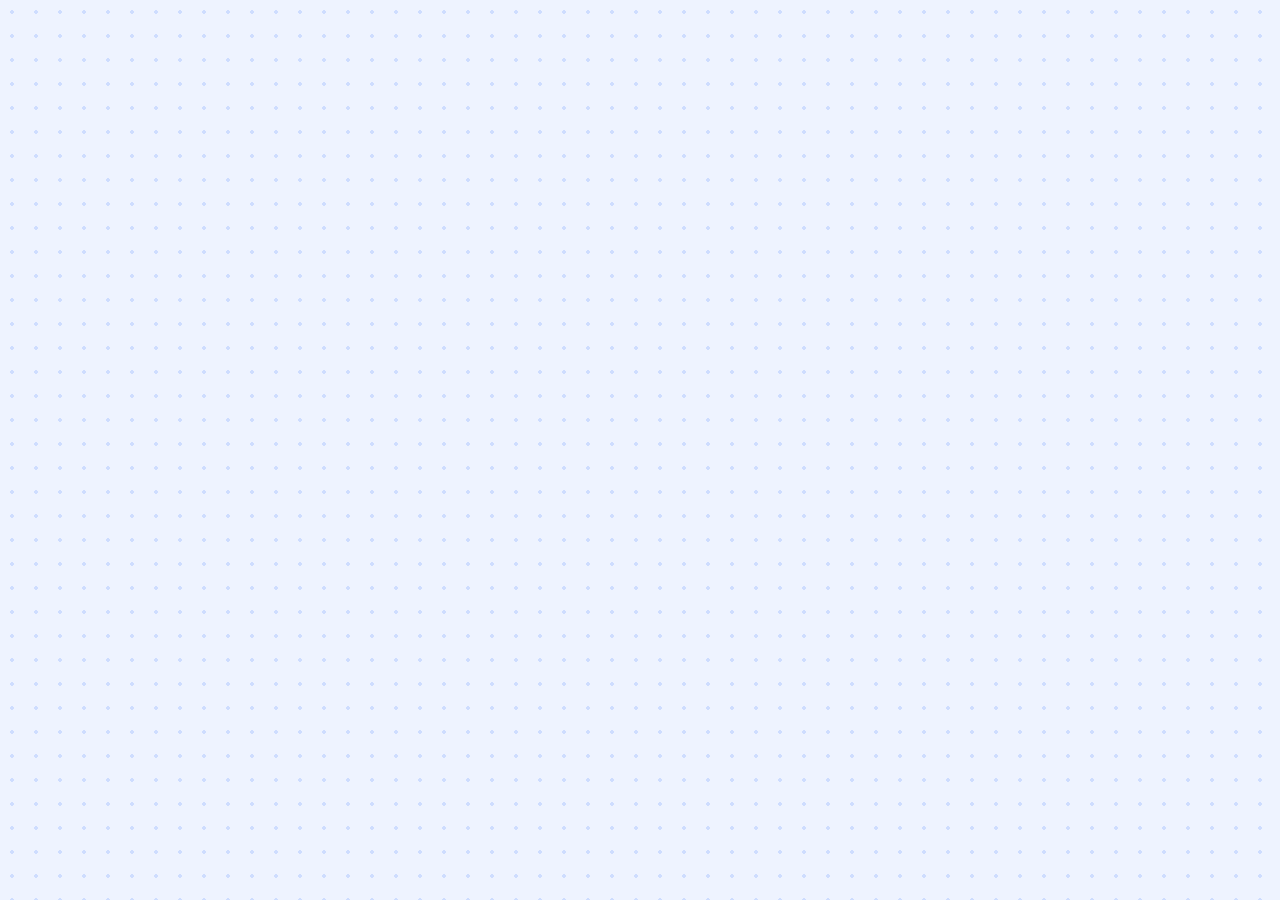
==== commit da6f8319: "added maths quizzes" ====
--- a/index.html
+++ b/index.html
@@ -11,15 +11,24 @@
 <link rel="apple-touch-icon" href="icons/apple-touch-icon.png">
 <link rel="stylesheet" href="css/fonts.css">
 <link rel="stylesheet" href="css/style.css">
+<link rel="stylesheet" href="vendor/katex/katex.min.css">
 </head><body>
 <div id="st"><div id="app"></div></div>
 <noscript><p style="color:#fff;padding:24px;font-family:sans-serif">Gradis needs JavaScript to run.</p></noscript>
+<script src="vendor/katex/katex.min.js"></script>
+<script src="js/icons-material.js"></script>
+<script src="js/icons.js"></script>
 <script src="js/util.js"></script>
 <script src="js/logo.js"></script>
 <script src="js/store.js"></script>
 <script src="js/marking.js"></script>
 <script src="js/screens.js"></script>
+<script src="js/qcode.js"></script>
+<script src="js/qmath.js"></script>
+<script src="js/summary.js"></script>
 <script src="js/quiz.js"></script>
 <script src="js/events.js"></script>
+<script src="js/ads-config.js"></script>
+<script src="js/ads.js"></script>
 <script src="js/main.js"></script>
 </body></html>
--- a/css/style.css
+++ b/css/style.css
@@ -82,8 +82,6 @@
 @keyframes ur{to{transform:scale(1.07)}}
 .qmeta{display:flex;gap:8px;align-items:center;margin:6px 0 12px;flex-wrap:wrap}
 .qcard{padding:18px 18px;font-size:19px;font-weight:700;line-height:1.4;margin-bottom:16px}
-.qcard pre{background:#eef3ff;border-radius:10px;padding:10px 12px;font:600 14px/1.5 ui-monospace,Menlo,monospace;margin-top:10px;white-space:pre;overflow:auto}
-.qcard code{background:#eef3ff;border-radius:6px;padding:1px 6px;font:700 .85em ui-monospace,Menlo,monospace}
 .mx{font-family:'STIX Two Text','Times New Roman',serif;font-style:italic;font-weight:600}
 .qimg{margin-top:12px;border-radius:12px;background:#fff;border:2px solid #d4def5;padding:8px}
 .opt{display:flex;align-items:center;gap:12px;width:100%;min-height:62px;padding:10px 14px;margin-bottom:12px;border:0;border-radius:15px;background:#fff;text-align:left;font:700 17px 'DM Sans';cursor:pointer;box-shadow:1px 1px 0 var(--sh),2px 2px 0 var(--sh),3px 3px 0 var(--sh);transition:transform .08s}
@@ -272,3 +270,110 @@
 
 /* wide screens: the phone-shaped column floats on a dark backdrop */
 @media (min-width:600px){html,body{background:#0d1636}}
+/* icon layer */
+.gi{width:22px;height:22px;display:block;flex:none}
+.gi-t{display:inline-block;font-style:normal;line-height:1}
+.iconb{color:var(--navy)}
+.srch .gi{color:var(--ink2);flex:none}
+.ord .ar button .gi{width:18px;height:18px}
+.ord .hd .gi{width:24px;height:24px}
+/* code blocks */
+.codebox{background:#14204a;border-radius:16px;margin:2px 0 14px;overflow:hidden;box-shadow:1px 1px 0 #0d1636,2px 2px 0 #0d1636,3px 3px 0 #0d1636,4px 4px 0 #0d1636}
+.qcard .codebox{margin-top:12px;margin-bottom:6px}
+.chd{padding:7px 14px;background:#0f1a3d;font:800 10px 'DM Sans';letter-spacing:.14em;color:#8fa3df;text-transform:uppercase}
+.csc{overflow-x:auto;padding:6px 0 8px;-webkit-overflow-scrolling:touch}
+.cp{width:max-content;min-width:100%;font:600 14.5px/1.45 ui-monospace,SFMono-Regular,Menlo,Consolas,monospace;color:#e8eeff;tab-size:4}
+.cl{display:flex;align-items:center;min-height:32px;padding:3px 16px 3px 0;white-space:pre;border:0;margin:0;background:none;font:inherit;color:inherit;text-align:left;width:100%;box-shadow:inset 4px 0 0 transparent}
+.cl .ln{flex:none;width:42px;padding-right:12px;text-align:right;font-style:normal;font-weight:600;font-size:12px;color:#5f74b8;user-select:none}
+.cl .cc{white-space:pre}
+button.cl.sl{cursor:pointer;min-height:40px;-webkit-tap-highlight-color:transparent;transition:background .1s}
+button.cl.sl:active{background:rgba(255,255,255,.1)}
+.cl.sel{background:rgba(255,180,0,.2);box-shadow:inset 4px 0 0 var(--y)}.cl.sel .ln{color:var(--y)}
+.cl.ok{background:rgba(47,181,163,.3);box-shadow:inset 4px 0 0 #2fe0c4}.cl.ok .ln{color:#7ff0dc}
+.cl.bad{background:rgba(255,122,89,.3);box-shadow:inset 4px 0 0 #ff7a59}.cl.bad .ln{color:#ffb09c}
+.cl.miss{background:repeating-linear-gradient(135deg,rgba(47,224,196,.22) 0 8px,rgba(47,224,196,.08) 8px 16px);box-shadow:inset 4px 0 0 #2fe0c4}
+.cl.ed .cc::after{content:"  ✎";color:var(--y)}
+.tk-k{color:#ff9d85;font-weight:800}.tk-i{color:#7fe0d0;font-weight:800}.tk-t{color:#c9a8ff}.tk-f{color:#ffd166}.tk-n{color:#8fc1ff}.tk-s{color:#a6e8a0}.tk-c{color:#7d8cc0;font-style:italic}.tk-o{color:#b8c6f5}
+code{font:700 .92em ui-monospace,SFMono-Regular,Menlo,Consolas,monospace;background:#e3ebff;border-radius:6px;padding:1px 6px;color:var(--navy);white-space:pre-wrap}
+code .tk-k{color:#d6452a}code .tk-i{color:#0f8f7d}code .tk-t{color:#7a4bd6}code .tk-f{color:#a86a00}code .tk-n{color:#2e61d6}code .tk-s{color:#2f8a2a}code .tk-c{color:#6b7bab}code .tk-o{color:#44558f}
+.opt.codeopt{min-height:54px}.opt .oc{font:700 14.5px ui-monospace,SFMono-Regular,Menlo,Consolas,monospace;white-space:pre-wrap;word-break:break-word;min-width:0}
+.opt .oc .tk-k{color:#d6452a}.opt .oc .tk-i{color:#0f8f7d}.opt .oc .tk-t{color:#7a4bd6}.opt .oc .tk-f{color:#a86a00}.opt .oc .tk-n{color:#2e61d6}.opt .oc .tk-s{color:#2f8a2a}.opt .oc .tk-c{color:#6b7bab}.opt .oc .tk-o{color:#44558f}
+.inp.mono{font-family:ui-monospace,SFMono-Regular,Menlo,Consolas,monospace;font-weight:700;font-size:15px}
+.cg{display:inline-block;min-width:46px;height:30px;padding:0 10px;margin:0 2px;border-radius:9px;border:2px dashed #6f86c9;background:rgba(111,134,201,.2);color:#9db0ea;font:800 13px/26px 'DM Sans';cursor:pointer;vertical-align:middle}
+.cg.f{border:2px solid var(--y);background:var(--y);color:var(--navy);font:700 14px/26px ui-monospace,Menlo,Consolas,monospace}
+.cg.sel{border-color:#fff;box-shadow:0 0 0 3px rgba(255,255,255,.35)}
+.cg.f.ok{background:var(--ok);border-color:var(--ok);color:#fff}.cg.bad{background:var(--bad);border:2px solid var(--bad);color:#fff}
+.cbk{height:42px;padding:0 14px;border:0;border-radius:12px;background:#fff;font:700 14px ui-monospace,Menlo,Consolas,monospace;color:var(--navy);cursor:pointer;box-shadow:1px 1px 0 var(--sh),2px 2px 0 var(--sh),3px 3px 0 var(--sh)}
+.cbk.sel{background:var(--y);box-shadow:1px 1px 0 var(--yd),2px 2px 0 var(--yd),3px 3px 0 var(--yd);transform:translateY(-3px)}
+.note.fix{margin:12px 0 0;padding:10px 12px;border-radius:12px;background:#fff;font-size:14px}
+/* flowchart */
+.fcb{padding:10px;margin-bottom:14px}
+.fcw{position:relative;width:100%;container-type:inline-size}
+.fce{position:absolute;inset:0;width:100%;height:100%;overflow:visible}
+.fep{fill:none;stroke:var(--navy);stroke-width:.7;stroke-linejoin:round;stroke-linecap:round}
+.fel{font:800 3.4px 'DM Sans';fill:var(--navy)}
+.fn{position:absolute}
+.fn .fs{position:absolute;inset:0}
+.fn .fs svg{width:100%;height:100%;display:block;overflow:visible}
+.fn .fs svg *{fill:#fff;stroke:var(--navy);stroke-width:8;stroke-linejoin:round}
+.fn.ask .fs svg *{fill:#eaf0ff}
+.fn.slot .fs{cursor:pointer}
+.fn.slot.empty .fs svg *{fill:#dce6ff;stroke:var(--blu);stroke-dasharray:30 22}
+.fn.sel .fs svg *{stroke:var(--yd);stroke-width:12}
+.fn.ok .fs svg *{stroke:var(--ok);fill:#d9f5f0}.fn.bad .fs svg *{stroke:var(--bad);fill:#ffe3dc}
+.fn .ft{position:absolute;inset:0;display:grid;place-items:center;padding:0 11%;text-align:center;font:700 clamp(10px,3.7cqw,15px)/1.15 'DM Sans';color:var(--navy);pointer-events:none}
+.fn .ft.dc{padding:0 21%}
+.fcin{pointer-events:auto;width:100%;height:68%;min-height:22px;border:2px solid #aab9e0;border-radius:8px;background:#fff;text-align:center;font:700 clamp(10px,3.7cqw,15px) 'DM Sans';color:var(--navy);outline:none;padding:0 2px}
+.fcin:focus{border-color:var(--blu)}.fcin.ok{border-color:var(--ok);background:#d9f5f0}.fcin.bad{border-color:var(--bad);background:#ffe3dc}
+.fnb{position:absolute;left:-6px;top:-6px;width:18px;height:18px;border-radius:50%;background:var(--navy);color:#fff;font:800 11px/18px 'DM Sans';text-align:center;font-style:normal;pointer-events:none}
+.fpal{display:flex;gap:10px;flex-wrap:wrap}
+.fps{flex:1 1 calc(50% - 10px);min-width:130px;height:50px;border:0;border-radius:12px;background:#fff;display:flex;align-items:center;gap:8px;padding:0 10px;font:800 13px 'DM Sans';color:var(--navy);cursor:pointer;box-shadow:1px 1px 0 var(--sh),2px 2px 0 var(--sh),3px 3px 0 var(--sh)}
+.fps:active{transform:translate(2px,2px)}
+.fpi{width:46px;height:28px;flex:none}.fpi *{fill:#eaf0ff;stroke:var(--navy);stroke-width:8;stroke-linejoin:round}
+/* web ad on the results screen */
+#adbox:not(:empty){margin:4px 20px 18px;padding:10px 10px 12px;border-radius:16px;background:#fff;box-shadow:1px 1px 0 var(--sh),2px 2px 0 var(--sh),3px 3px 0 var(--sh);text-align:center;overflow:hidden}
+.adlab{font:800 10px 'DM Sans';letter-spacing:.14em;color:var(--ink2);margin-bottom:6px}
+#adbox ins.adsbygoogle{min-height:50px}
+#adbox:has(ins[data-ad-status="unfilled"]){display:none}
+/* maths (KaTeX) */
+.katex{font-size:1.08em;white-space:nowrap}
+.mxd{overflow-x:auto;overflow-y:hidden;padding:6px 0;margin:4px 0;text-align:center;max-width:100%}
+.mxd .katex-display{margin:0}
+.opt .katex,.cell .katex{font-size:1.02em}
+/* maths answer box + keypad */
+.mpv{min-height:64px;display:flex;align-items:center;justify-content:center;border-radius:14px;background:#fff;border:3px dashed #c3cde8;margin-bottom:10px;padding:8px 12px;overflow-x:auto;font-size:19px}
+.mpv.ok{border:3px solid var(--ok);background:#d9f5f0}.mpv.bad{border:3px solid var(--bad);background:#ffe3dc}
+.mph{color:#9aa6c9;font-weight:700;font-size:15px;white-space:nowrap}
+.mkeys{display:grid;grid-template-columns:repeat(5,1fr);gap:8px;margin-top:10px}
+.mk{height:48px;border-radius:12px;border:0;background:#fff;color:var(--navy);font:800 17px 'DM Sans';box-shadow:2px 3px 0 var(--sh);cursor:pointer;-webkit-tap-highlight-color:transparent}
+.mk:active{transform:translate(1px,2px);box-shadow:1px 1px 0 var(--sh)}
+.mk.del{background:#ffe3dc;box-shadow:2px 3px 0 var(--cord)}
+/* worked-solution steps */
+.steps{display:flex;flex-direction:column;gap:8px;margin-bottom:14px}
+.sr{display:flex;align-items:center;gap:12px;width:100%;min-height:58px;padding:8px 14px 8px 8px;border:0;border-radius:14px;background:#fff;color:var(--navy);box-shadow:2px 3px 0 var(--sh);text-align:left;font:inherit;cursor:pointer;-webkit-tap-highlight-color:transparent}
+.sr .sn{flex:none;width:30px;height:30px;border-radius:9px;background:#e3eaff;display:grid;place-items:center;font:800 14px 'DM Sans';font-style:normal;color:var(--navy)}
+.sr .sm{flex:1;min-width:0;overflow-x:auto;overflow-y:hidden;font-size:18px}
+.sr .slb{display:block;font:700 11px 'DM Sans';color:var(--ink2);letter-spacing:.04em;text-transform:uppercase;margin-bottom:1px}
+.sr.sel{box-shadow:0 0 0 3px var(--y),2px 3px 0 var(--yd);background:#fff8df}.sr.sel .sn{background:var(--y)}
+.sr.ok{box-shadow:0 0 0 3px var(--ok),2px 3px 0 var(--teald);background:#d9f5f0}.sr.ok .sn{background:var(--ok);color:#fff}
+.sr.bad{box-shadow:0 0 0 3px var(--bad),2px 3px 0 var(--cord);background:#ffe3dc}.sr.bad .sn{background:var(--bad);color:#fff}
+.sr.miss{box-shadow:0 0 0 3px var(--ok) inset,2px 3px 0 var(--sh)}
+.sr.ed .sm::after{content:"  ✎";color:var(--yd);font-size:15px}
+.opt .oc.mo{font:inherit;white-space:normal;overflow-x:auto}
+/* previous button, summary pages */
+.frow .btn.pv{flex:none;width:64px;padding:0;font-size:30px;line-height:1}
+.chip.b{background:#dbe5ff;color:var(--blud)}
+.segs i.sm{background:#bcd0ff}.segs i.sm.d{background:var(--blu)}.segs i.sm.cur{background:var(--y)}
+.card.sumn{margin:0 20px 14px;padding:12px 16px;background:#e8eeff}.card.sumn b{display:block;font-size:15px}.card.sumn small{display:block;color:var(--ink2);margin-top:3px}
+.sumh{padding:18px;margin-bottom:12px;border-left:10px solid var(--blu)}.sumh h2{margin:0 0 6px;font-size:21px;line-height:1.2}.sumh p{margin:0 0 8px;color:var(--ink2);font-weight:600}
+.sb{background:#fff;border-radius:16px;margin-bottom:12px;box-shadow:2px 3px 0 var(--sh);overflow:hidden;border-left:10px solid var(--blu)}
+.sbh{display:flex;align-items:baseline;gap:8px;flex-wrap:wrap;padding:11px 14px 0;font:800 11px 'DM Sans';letter-spacing:.1em;color:var(--blud)}
+.sbh em{font:700 14px 'DM Sans';font-style:normal;letter-spacing:0;color:var(--navy)}
+.sbb{padding:6px 14px 14px;font-weight:600;font-size:16px;line-height:1.5}
+.sbb ul{margin:4px 0 0;padding-left:20px}.sbb li{margin:5px 0}
+.sb.remember{border-left-color:var(--y)}.sb.remember .sbh{color:var(--yd)}
+.sb.formula{border-left-color:var(--blu)}.sb.formula .sbb{font-size:18px}.sb.formula .mxd{background:#f3f6ff;border-radius:10px}
+.sb.dont{border-left-color:var(--cor)}.sb.dont .sbh{color:var(--cord)}
+.sb.hint{border-left-color:var(--teal)}.sb.hint .sbh{color:var(--teald)}
+.sb.format{border-left-color:#c58bff}.sb.format .sbh{color:#8a4fd1}
+.sb.example{border-left-color:var(--navy)}.sb.example .sbh{color:var(--navy)}
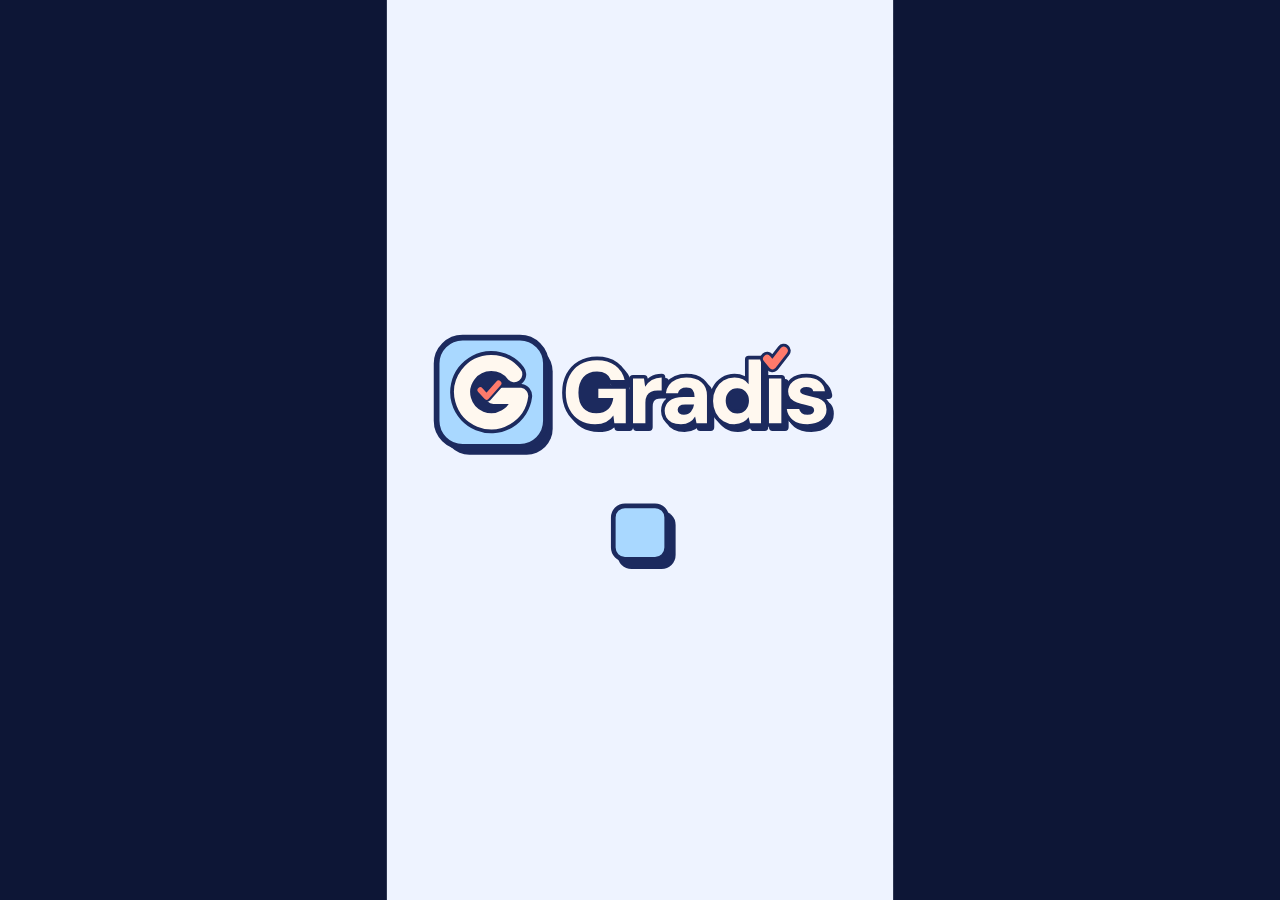
==== commit 1190322e: "added accounts and sign in" ====
--- a/index.html
+++ b/index.html
@@ -27,6 +27,7 @@
 <script src="js/qmath.js"></script>
 <script src="js/summary.js"></script>
 <script src="js/quiz.js"></script>
+<script src="js/account.js"></script>
 <script src="js/events.js"></script>
 <script src="js/ads-config.js"></script>
 <script src="js/ads.js"></script>
--- a/css/fonts.css
+++ b/css/fonts.css
@@ -0,0 +1,4 @@
+/* DM Sans (SIL Open Font License 1.1, see fonts/OFL.txt) - bundled so the app works offline */
+@font-face{font-family:'DM Sans';font-style:normal;font-weight:500;font-display:swap;src:url(../fonts/DMSans-Medium.woff2) format('woff2')}
+@font-face{font-family:'DM Sans';font-style:normal;font-weight:700;font-display:swap;src:url(../fonts/DMSans-Bold.woff2) format('woff2')}
+@font-face{font-family:'DM Sans';font-style:normal;font-weight:800;font-display:swap;src:url(../fonts/DMSans-ExtraBold.woff2) format('woff2')}
--- a/css/style.css
+++ b/css/style.css
@@ -377,3 +377,33 @@
 .sb.hint{border-left-color:var(--teal)}.sb.hint .sbh{color:var(--teald)}
 .sb.format{border-left-color:#c58bff}.sb.format .sbh{color:#8a4fd1}
 .sb.example{border-left-color:var(--navy)}.sb.example .sbh{color:var(--navy)}
+
+/* ---------- accounts ---------- */
+.top .tr{display:flex;gap:10px}
+.iconb.on{position:relative}.iconb.on::after{content:"";position:absolute;right:5px;top:5px;width:11px;height:11px;border-radius:50%;background:var(--teal);border:2px solid #fff}
+.acbody{padding-top:4px}
+.acbody .btn{width:100%;margin-bottom:12px}
+.acbody .lnk.c{display:block;margin:2px auto 10px;padding:10px 6px;text-align:center}
+.acin{padding:18px;margin-bottom:16px}.acin b{display:block;font-size:20px;font-weight:800}.acin p{font-weight:600;color:var(--ink2);margin-top:6px;line-height:1.45}
+.acin .who{display:flex;gap:14px;align-items:center}.acin .who small{display:block;font-weight:700;color:var(--ink2);margin-top:2px}
+.av{width:48px;height:48px;border-radius:14px;background:var(--blu);color:#fff;font:800 24px 'DM Sans';display:grid;place-items:center;flex:none;box-shadow:1px 1px 0 var(--blud),2px 2px 0 var(--blud),3px 3px 0 var(--blud)}
+.sync{display:flex;align-items:center;gap:10px;margin-top:14px;padding-top:12px;border-top:2px solid #e3ebff;font-weight:700;font-size:14px;color:var(--ink2)}.sync span:nth-child(2){flex:1;min-width:0}
+.dot{width:10px;height:10px;border-radius:50%;background:var(--teal);flex:none}.dot.er{background:var(--cor)}.dot.sp{background:var(--y);animation:pulse 1s infinite}
+@keyframes pulse{50%{opacity:.35}}
+.fm{display:block}.lead{font-weight:600;color:var(--ink2);line-height:1.45;margin:0 0 14px}
+.fl{display:block;font:800 11px 'DM Sans';letter-spacing:.16em;color:var(--ink2);margin:14px 0 6px}
+.fld{width:100%;height:54px;border-radius:14px;border:3px solid #c3cde8;background:#fff;padding:0 14px;font:700 17px 'DM Sans';color:var(--navy);outline:none}.fld:focus{border-color:var(--blu)}
+.hint{font-weight:600;font-size:13px;color:var(--ink2);margin:8px 0 14px;line-height:1.4}
+.ferr{display:none;background:#ffe9e2;color:#a53a1d;border-radius:12px;padding:10px 12px;font-weight:700;font-size:14px;margin:12px 0}
+.fm .btn{margin-top:6px}.modal .fm{text-align:left}.modal .fm .lnk{display:block}
+.gwrap{display:flex;justify-content:center;margin:2px 0 14px;min-height:44px}
+.dev{display:flex;align-items:center;justify-content:space-between;gap:10px;padding:14px 16px;margin-bottom:12px}.dev b{display:block}.dev small{display:block;font-weight:700;color:var(--ink2);margin-top:2px}
+.kcard{padding:18px;margin-bottom:6px;text-align:center}.kcard small{font:800 11px 'DM Sans';letter-spacing:.16em;color:var(--ink2)}
+.kbox{margin:12px 0;padding:16px 10px;border-radius:14px;background:#eef3ff;border:3px dashed #9fb4e8;font:800 22px/1.35 ui-monospace,Menlo,Consolas,monospace;letter-spacing:.03em;word-break:break-word;user-select:all}
+.kcard p{font-weight:600;color:var(--ink2);line-height:1.45;margin:6px 0 14px;text-align:left}
+.krow{display:flex;gap:12px}.krow .btn{flex:1;margin-bottom:12px}
+.chk{display:flex;align-items:center;gap:12px;text-align:left;padding:12px;border-radius:12px;background:#f4f7ff;cursor:pointer;font-weight:800}
+.chk i{width:26px;height:26px;border-radius:8px;border:3px solid #9fb4e8;background:#fff;flex:none;display:grid;place-items:center}
+.chk.on i{background:var(--teal);border-color:var(--teal)}.chk.on i::after{content:"";width:6px;height:12px;border:solid #fff;border-width:0 3px 3px 0;transform:rotate(45deg) translate(-1px,-1px)}
+.pcode{font:800 46px ui-monospace,Menlo,Consolas,monospace;letter-spacing:.08em;margin:6px 0 10px}
+.btn[disabled]{opacity:.6;pointer-events:none}
